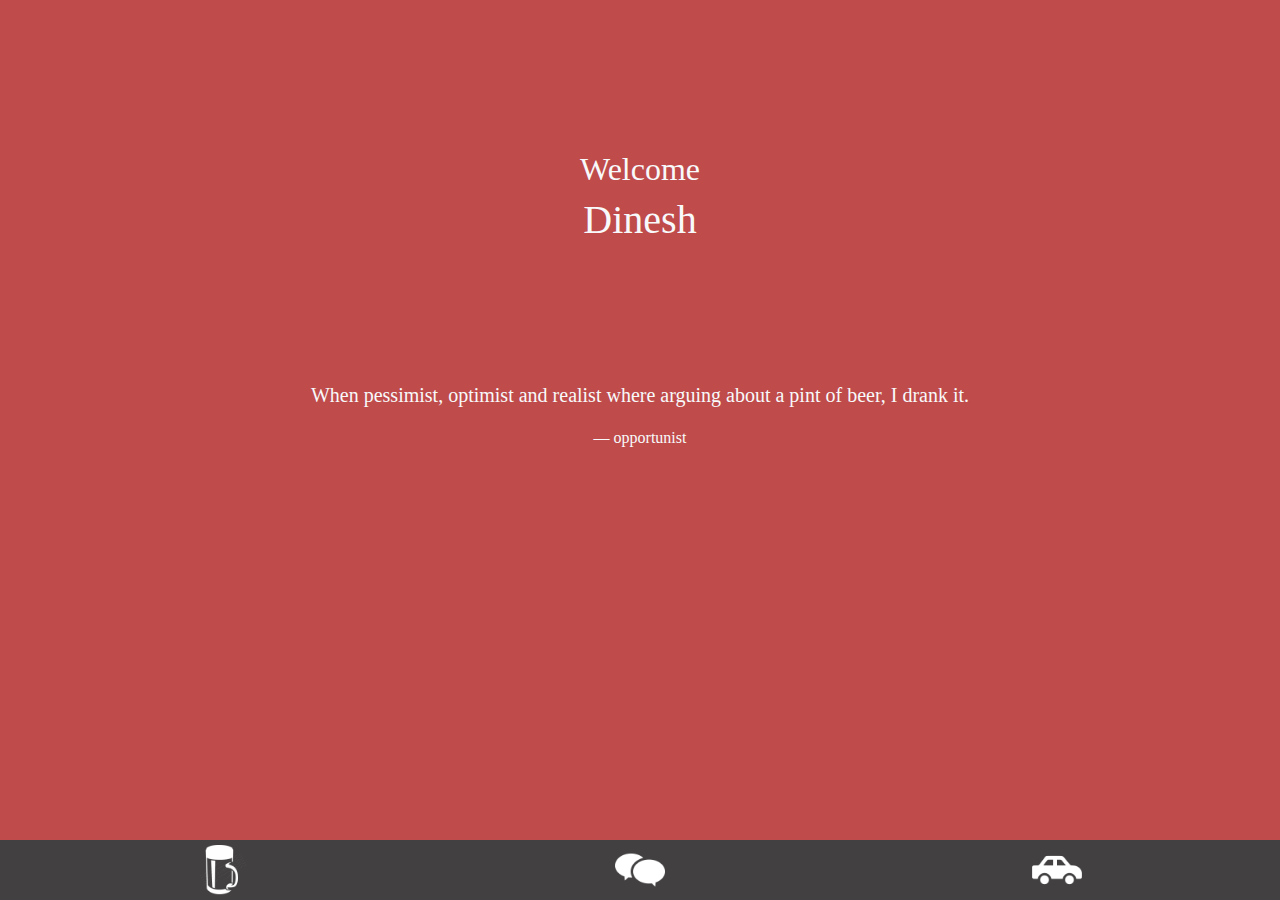
==== home.html @ 6dc481a4 "dinesh" ====
<!DOCTYPE html>
<html lang="en">
<head>
  <title>HOME</title>
  <meta charset="utf-8">
  <meta name="viewport" content="width=device-width, initial-scale=1">
  <!-- Latest compiled and minified CSS -->
  <link rel="stylesheet" href="https://maxcdn.bootstrapcdn.com/bootstrap/4.0.0/css/bootstrap.min.css">

  <!-- jQuery library -->
  <script src="https://ajax.googleapis.com/ajax/libs/jquery/3.3.1/jquery.min.js"></script>

  <!-- Popper JS -->
  <script src="https://cdnjs.cloudflare.com/ajax/libs/popper.js/1.12.9/umd/popper.min.js"></script>

  <!-- Latest compiled JavaScript -->
  <script src="https://maxcdn.bootstrapcdn.com/bootstrap/4.0.0/js/bootstrap.min.js"></script>

  <link rel="stylesheet" href="party.css">  
  <script src="party.js"></script>
</head>
<body class="customBgColorRd" style="padding-bottom:60px;">
    <div class="container-fluid">
        <!--div class="alert alert-success alert-dismissable" style="margin-top:16px;">
            <button type="button" class="close" data-dismiss="alert">&times;</button>
            Welcome User
        </div-->
        <div class="row customBgImg1 welcomeCont" style="padding-top:150px;">
            <div class="col text-center text-light">
                <h2>Welcome</h2>
                <h1>Dinesh</h1>
            </div>
        </div>
        <div class="row customBgColorRd welcomeCont" style="padding:80px 15px;">
            <div class="col text-light text-center">
                <blockquote class="blockquote">
                    <p>When pessimist, optimist and realist where arguing about a pint of beer, I drank it.</p>
                    <footer class="blockquote-footer text-light">opportunist</footer>
                </blockquote>
            </div>
        </div>
        <div class="row menus customBgColorBlk text-light text-center">
            <div class="col nav-item menuLinks" ref="clubs">
                <img src="clubs.png" alt="clubs">
            </div>
            <div class="col nav-item menuLinks" ref="chat">
                <img src="chat.png" alt="chat">
            </div>
            <div class="col nav-item menuLinks" ref="cab">
                <img src="cab.png" alt="cab">
            </div>
        </div>
        <div class="container mainTabs hide" id="clubs">
            <div class="tabTitle text-light text-center">
                <h2>Passes</h2>
            </div>
            <div class="row" style="padding-bottom:60px;">
                <div class="col-12 col-md-6 passes">
                    <img src="pass6.jpg" alt="passes">
                </div>
                <div class="col-12 col-md-6 passes">
                    <img src="pass7.jpg" alt="passes">
                </div>
                <div class="col-12 col-md-6 passes">
                    <img src="pass8.jpg" alt="passes">
                </div>
                <div class="col-12 col-md-6 passes">
                    <img src="pass9.jpg" alt="passes">
                </div>
                <div class="col-12 col-md-6 passes">
                    <img src="pass5.jpg" alt="passes">
                </div>
                <div class="col-12 col-md-6 passes">
                    <img src="pass1.jpg" alt="passes">
                </div>
                <div class="col-12 col-md-6 passes">
                    <img src="pass2.jpg" alt="passes">
                </div>
                <div class="col-12 col-md-6 passes">
                    <img src="pass3.jpg" alt="passes">
                </div>
                <div class="col-12 col-md-6 passes">
                    <img src="pass4.jpg" alt="passes">
                </div>
                <div class="col-12 col-md-6 passes">
                    <img src="pass10.jpg" alt="passes">
                </div>
            </div>
        </div>
        <div class="container mainTabs hide" id="chat">
            chat
        </div>
        <div class="container mainTabs hide" id="cab">
            <div class="tabTitle text-light text-center">
                <h2>Passes</h2>
            </div>
            <div id="clubPasses" class="carousel slide" data-ride="carousel">
                <!--ul class="carousel-indicators">
                    <li data-target="#clubPasses" data-slide-to="0" class="active"></li>
                    <li data-target="#clubPasses" data-slide-to="1"></li>
                    <li data-target="#clubPasses" data-slide-to="2"></li>
                </ul-->
                <div class="carousel-inner text-light text-center">
                    <div class="carousel-item active">
                        <div class="card customBgColorBlk">
                            <div class="card-header">Header</div>
                            <div class="card-body">clubs</div> 
                            <div class="card-footer">Footer</div>
                        </div>
                    </div>
                    <div class="carousel-item">
                        <div class="card customBgColorBlk">
                            <div class="card-header">Header</div>
                            <div class="card-body">clubs</div> 
                            <div class="card-footer">Footer</div>
                        </div>
                    </div>
                    <div class="carousel-item">
                        <div class="card customBgColorBlk">
                            <div class="card-header">Header</div>
                            <div class="card-body">clubs</div> 
                            <div class="card-footer">Footer</div>
                        </div>
                    </div>
                </div>
                <a class="carousel-control-prev" href="#clubPasses" data-slide="prev">
                    <span class="carousel-control-prev-icon"></span>
                </a>
                <a class="carousel-control-next" href="#clubPasses" data-slide="next">
                    <span class="carousel-control-next-icon"></span>
                </a>
            </div>
        </div>
    </div>
</body>
</html>
---- party.css ----
body {
    font-family: cursive !important;
}
.hide {
    display: none;
}
.show {
    display: block;
}
.customBgColorRd {
    background-color:#bf4b4b;
}
.customBgColorBlk {
    background-color:#424040;
}
.customBgImg1 {
    background-image: url('/Dinesh/party/fondo-navideno-con-luces_1053-51.jpg');
    background-size: 100% 100%;
    height: 300px;
    background-repeat: no-repeat;
}
.profileImg {
    position: absolute; 
    top: 50px;
    left: 0;
    right: 0;
    margin: 0 auto;
}
.halfWidth {
    width: 50%;
}
.menus {
    height: 60px;
    width: 100%;
    position: fixed;
    bottom: 0;
    padding: 5px 15px;
    z-index: 1;
}
.mainTabs {
    height: 600px;
}
.menus img {
    width: 50px;
    height: 50px;
    background-size: 100% 100%;
}
.tabTitle {
    padding: 20px;
}
.passes {
    height: 200px;
    padding-bottom: 15px;
}
.passes  img{
    background-size: 100% 100%;
    height: 100%;
    width: 100%;
}
.passesBgImg {
    background-image: url('/Dinesh/party/images.jpg');
    background-size: 100% 100%;
    height: 200px;
    background-repeat: no-repeat;
}
#clubPasses {
    height: 80%;
}
.carousel-inner, .carousel-item, .card {
    height: 100%;
}
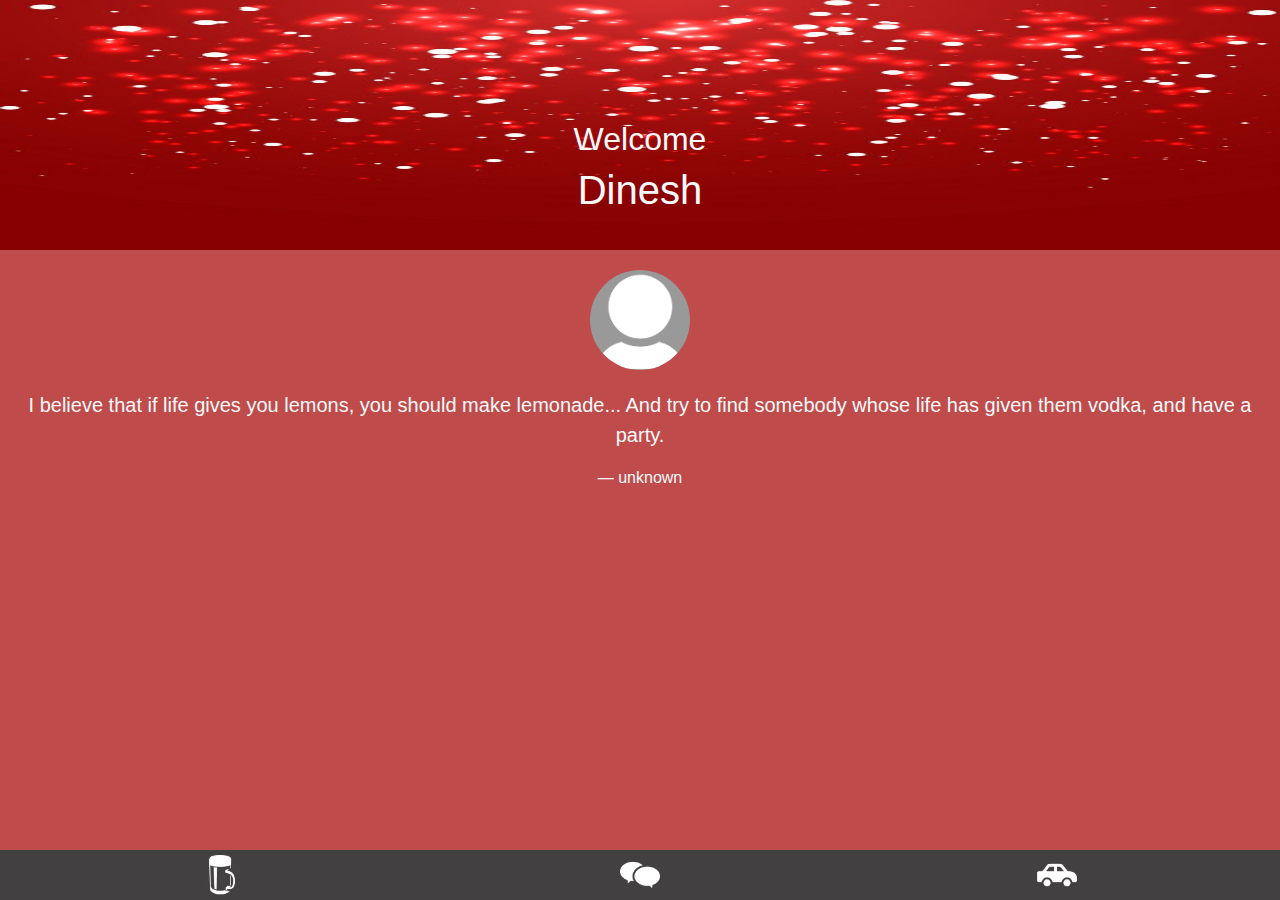
==== commit 31980aa2: "dinesh" ====
--- a/home.html
+++ b/home.html
@@ -21,85 +21,76 @@
 </head>
 <body class="customBgColorRd" style="padding-bottom:60px;">
     <div class="container-fluid">
-        <!--div class="alert alert-success alert-dismissable" style="margin-top:16px;">
-            <button type="button" class="close" data-dismiss="alert">&times;</button>
-            Welcome User
-        </div-->
-        <div class="row customBgImg1 welcomeCont" style="padding-top:150px;">
+		<header id="header" class="fixed-top customBgColorRd hide">
+			<nav class="navbar navbar-toggleable navbar-light" role="navigation">
+                <button class="navbar-toggler navbar-toggler-right hidden-lg-up" type="button" data-toggle="collapse" data-target="#mainNavbarCollapse">
+                    <span class="navbar-toggler-icon"></span>
+                </button>
+                <div class="tabTitle text-light text-center">
+                    <h2>Party</h2>
+                </div>
+                <!--a class="navbar-brand" href="/" title="Hubble" rel="home">
+                    <img src="https://v4-alpha.getbootstrap.com/assets/brand/bootstrap-solid.svg" height="35" alt="Hubble" class="d-inline-block align-top">
+                </a-->
+				<div class="filterWrap">
+					<div class="gridListCont grid"></div>
+					<div class="filterCont"></div>
+				</div>
+                <div class="collapse navbar-collapse justify-content-end" id="mainNavbarCollapse">
+                    <ul class="navbar-nav my-2 my-lg-0">
+                        <li class="nav-item"><a class="nav-link" href="/about">About</a></li>
+                        <li class="nav-item"><a class="nav-link" href="/news">News</a></li>
+                        <li class="nav-item"><a class="nav-link" href="/jobs">Jobs</a></li>
+                        <li class="nav-item"><a class="nav-link" href="/news">Blog</a></li>
+                    </ul>
+                </div>
+			</nav>
+		</header>
+        <div class="row customBgImg1 welcomeCont" style="padding-top:120px;">
             <div class="col text-center text-light">
                 <h2>Welcome</h2>
                 <h1>Dinesh</h1>
             </div>
         </div>
-        <div class="row customBgColorRd welcomeCont" style="padding:80px 15px;">
+        <div class="row customBgColorRd welcomeCont" style="padding-bottom:20px;">
+			<div class="col-12 text-center">
+                <img class="img-fluid rounded-circle center-block profileImg" src="displayImage.png" alt="display picture" width="100" height="100" style="padding:20px 0;">
+            </div>
             <div class="col text-light text-center">
                 <blockquote class="blockquote">
-                    <p>When pessimist, optimist and realist where arguing about a pint of beer, I drank it.</p>
-                    <footer class="blockquote-footer text-light">opportunist</footer>
+                    <p>I believe that if life gives you lemons, you should make lemonade... And try to find somebody whose life has given them vodka, and have a party.</p>
+                    <footer class="blockquote-footer text-light">unknown</footer>
                 </blockquote>
             </div>
         </div>
         <div class="row menus customBgColorBlk text-light text-center">
-            <div class="col nav-item menuLinks" ref="clubs">
+            <div class="col menuLinks" id="clubsImg" ref="clubs">
                 <img src="clubs.png" alt="clubs">
             </div>
-            <div class="col nav-item menuLinks" ref="chat">
+            <div class="col menuLinks" id="chatImg" ref="chat">
                 <img src="chat.png" alt="chat">
             </div>
-            <div class="col nav-item menuLinks" ref="cab">
+            <div class="col menuLinks" id="cabImg" ref="cab">
                 <img src="cab.png" alt="cab">
             </div>
         </div>
         <div class="container mainTabs hide" id="clubs">
-            <div class="tabTitle text-light text-center">
-                <h2>Passes</h2>
-            </div>
-            <div class="row" style="padding-bottom:60px;">
-                <div class="col-12 col-md-6 passes">
-                    <img src="pass6.jpg" alt="passes">
-                </div>
-                <div class="col-12 col-md-6 passes">
-                    <img src="pass7.jpg" alt="passes">
-                </div>
-                <div class="col-12 col-md-6 passes">
-                    <img src="pass8.jpg" alt="passes">
-                </div>
-                <div class="col-12 col-md-6 passes">
-                    <img src="pass9.jpg" alt="passes">
-                </div>
-                <div class="col-12 col-md-6 passes">
-                    <img src="pass5.jpg" alt="passes">
-                </div>
-                <div class="col-12 col-md-6 passes">
-                    <img src="pass1.jpg" alt="passes">
-                </div>
-                <div class="col-12 col-md-6 passes">
-                    <img src="pass2.jpg" alt="passes">
-                </div>
-                <div class="col-12 col-md-6 passes">
-                    <img src="pass3.jpg" alt="passes">
-                </div>
-                <div class="col-12 col-md-6 passes">
-                    <img src="pass4.jpg" alt="passes">
-                </div>
-                <div class="col-12 col-md-6 passes">
-                    <img src="pass10.jpg" alt="passes">
-                </div>
-            </div>
+            <div class="row clubWrap" style="padding-bottom:60px;"></div>
         </div>
         <div class="container mainTabs hide" id="chat">
-            chat
+            <div class="chatWrap" style="padding-bottom:60px;"></div>
         </div>
         <div class="container mainTabs hide" id="cab">
-            <div class="tabTitle text-light text-center">
+			<div class="cabWrap" style="padding-bottom:60px;"></div>
+            <!--div class="tabTitle text-light text-center">
                 <h2>Passes</h2>
             </div>
             <div id="clubPasses" class="carousel slide" data-ride="carousel">
-                <!--ul class="carousel-indicators">
+                <ul class="carousel-indicators">
                     <li data-target="#clubPasses" data-slide-to="0" class="active"></li>
                     <li data-target="#clubPasses" data-slide-to="1"></li>
                     <li data-target="#clubPasses" data-slide-to="2"></li>
-                </ul-->
+                </ul>
                 <div class="carousel-inner text-light text-center">
                     <div class="carousel-item active">
                         <div class="card customBgColorBlk">
@@ -129,7 +120,7 @@
                 <a class="carousel-control-next" href="#clubPasses" data-slide="next">
                     <span class="carousel-control-next-icon"></span>
                 </a>
-            </div>
+            </div-->
         </div>
     </div>
 </body>
--- a/party.css
+++ b/party.css
@@ -1,5 +1,5 @@
 body {
-    font-family: cursive !important;
+    /*font-family: cursive !important;*/
 }
 .hide {
     display: none;
@@ -14,12 +14,12 @@
     background-color:#424040;
 }
 .customBgImg1 {
-    background-image: url('/Dinesh/party/fondo-navideno-con-luces_1053-51.jpg');
+    background-image: url('fondo-navideno-con-luces_1053-51.jpg');
     background-size: 100% 100%;
-    height: 300px;
+    height: 250px;
     background-repeat: no-repeat;
 }
-.profileImg {
+.displayImg {
     position: absolute; 
     top: 50px;
     left: 0;
@@ -30,7 +30,7 @@
     width: 50%;
 }
 .menus {
-    height: 60px;
+    height: 50px;
     width: 100%;
     position: fixed;
     bottom: 0;
@@ -39,33 +39,111 @@
 }
 .mainTabs {
     height: 600px;
+    padding: 15px;
 }
 .menus img {
-    width: 50px;
-    height: 50px;
+    width: 40px;
+    height: 40px;
     background-size: 100% 100%;
 }
-.tabTitle {
-    padding: 20px;
+#clubsImg.active img {
+	content:url(clubs_Active.png);
+}
+#chatImg.active img {
+	content:url(chat_Active.png);
+}
+#cabImg.active img {
+	content:url(cab_Active.png);
+}
+.tabTitleImg {
+	background-image: url('fondo-navideno-con-luces_1053-51.jpg');
+    background-size: 100% 100%;
+    height: 200px;
+    background-repeat: no-repeat;
 }
 .passes {
-    height: 200px;
-    padding-bottom: 15px;
+	box-shadow: 0 4px 8px 0 rgba(0, 0, 0, 0.2), 0 6px 20px 0 rgba(0, 0, 0, 0.19);
+    background-color: #c7c3c3;
+    padding: 5px;
+    margin-bottom: 15px;
 }
 .passes  img{
     background-size: 100% 100%;
-    height: 100%;
+    height: 200px;
     width: 100%;
+	padding: 5px;
+	box-shadow: 0 4px 8px 0 rgba(0, 0, 0, 0.2), 0 6px 20px 0 rgba(0, 0, 0, 0.19);
+	background-color: white;
+	margin-bottom: 5px;
 }
-.passesBgImg {
-    background-image: url('/Dinesh/party/images.jpg');
-    background-size: 100% 100%;
-    height: 200px;
-    background-repeat: no-repeat;
+.passDescCont {
+	padding: 5px;
+    background: white;
+    box-shadow: 0 4px 8px 0 rgba(0, 0, 0, 0.2), 0 6px 20px 0 rgba(0, 0, 0, 0.19);
+    margin-bottom: 5px;
+	font-weight: bold;
+}
+.passDesc, .passPrice {
+	padding: 5px 0;
 }
 #clubPasses {
     height: 80%;
 }
 .carousel-inner, .carousel-item, .card {
     height: 100%;
+}
+#header {
+    height: 60px;
+    z-index: 99;
+    box-shadow: 0 4px 8px 0 rgba(0, 0, 0, 0.2), 0 6px 20px 0 rgba(0, 0, 0, 0.19);
+}
+.gridListCont, .filterCont {
+	width: 30px;
+    height: 30px;
+    float: left;
+}
+.gridListCont.grid {
+	margin-right: 10px;
+	background-image: url("grid.png");
+	background-size: 100% 100%;
+}
+.gridListCont.list {
+	margin-right: 10px;
+	background-image: url("list.png");
+	background-size: 100% 100%;
+}
+.filterCont {
+	background-image: url("filter.png");
+	background-size: 100% 100%;
+}
+.overlay{
+	height: 80px;
+    position: absolute;
+    bottom: 0;
+    right: 0;
+    left: 0;
+	background-color: #c7c3c3;
+	opacity: 0.8;
+	padding: 20px;
+}
+.overlay button {
+	width: 60%;
+	height: 40px;
+}
+.chatCont {
+	height: 80px;
+	padding: 10px;
+	margin-bottom: 5px;
+    border-radius: 10px;
+	box-shadow: 0 4px 8px 0 rgba(0, 0, 0, 0.2), 0 6px 20px 0 rgba(0, 0, 0, 0.19);
+}
+.chatImgCont {
+	margin-right: 20px;
+}
+.chatName, .chatMsg {
+	height: 50%;
+	line-height: 30px;
+}
+.chatName {
+	font-weight: bold;
 }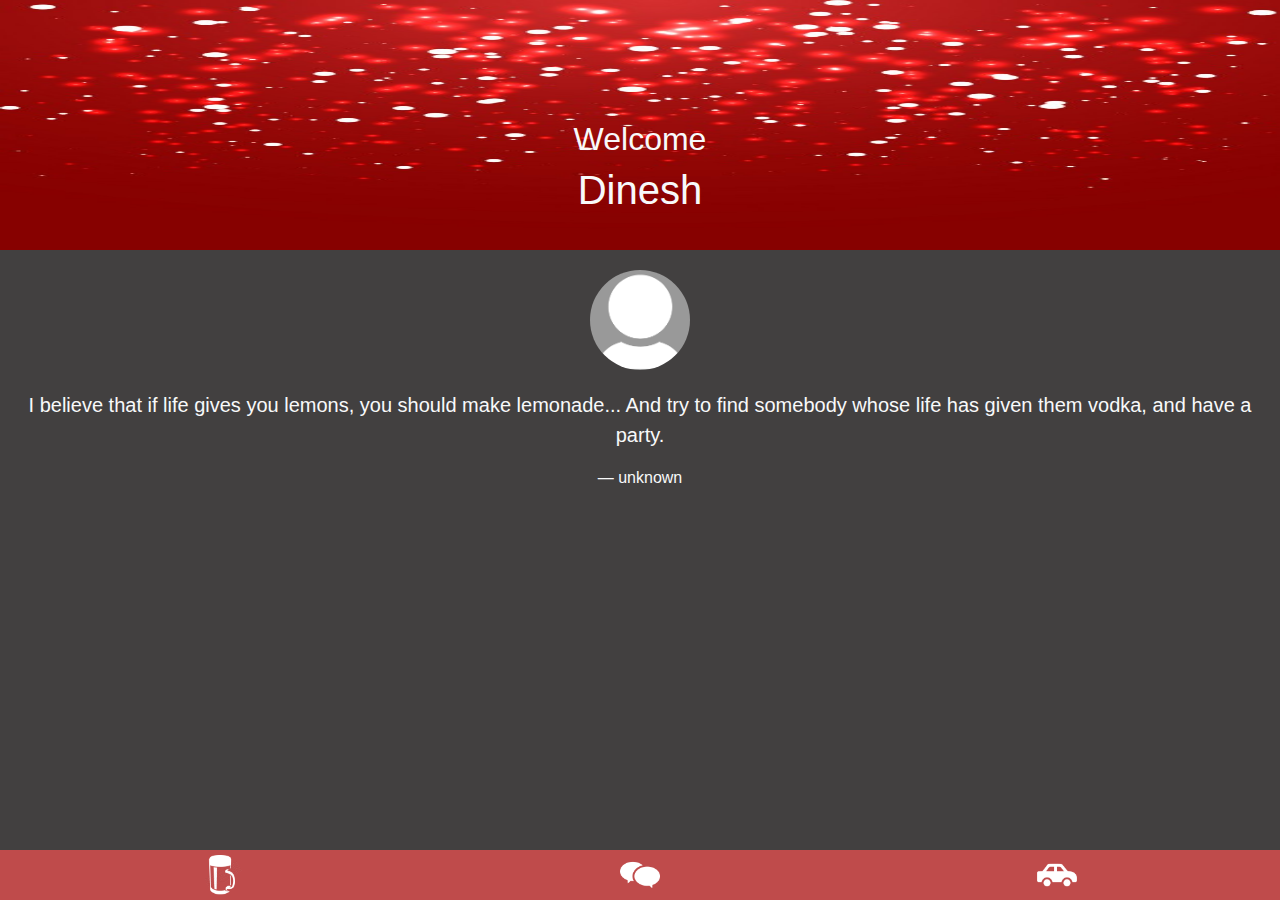
==== commit ee30b781: "color change" ====
--- a/home.html
+++ b/home.html
@@ -19,7 +19,7 @@
   <link rel="stylesheet" href="party.css">  
   <script src="party.js"></script>
 </head>
-<body class="customBgColorRd" style="padding-bottom:60px;">
+<body class="customBgColorBlk" style="padding-bottom:60px;">
     <div class="container-fluid">
 		<header id="header" class="fixed-top customBgColorRd hide">
 			<nav class="navbar navbar-toggleable navbar-light" role="navigation">
@@ -52,7 +52,7 @@
                 <h1>Dinesh</h1>
             </div>
         </div>
-        <div class="row customBgColorRd welcomeCont" style="padding-bottom:20px;">
+        <div class="row customBgColorBlk welcomeCont" style="padding-bottom:20px;">
 			<div class="col-12 text-center">
                 <img class="img-fluid rounded-circle center-block profileImg" src="displayImage.png" alt="display picture" width="100" height="100" style="padding:20px 0;">
             </div>
@@ -63,7 +63,7 @@
                 </blockquote>
             </div>
         </div>
-        <div class="row menus customBgColorBlk text-light text-center">
+        <div class="row menus customBgColorRd text-light text-center">
             <div class="col menuLinks" id="clubsImg" ref="clubs">
                 <img src="clubs.png" alt="clubs">
             </div>
